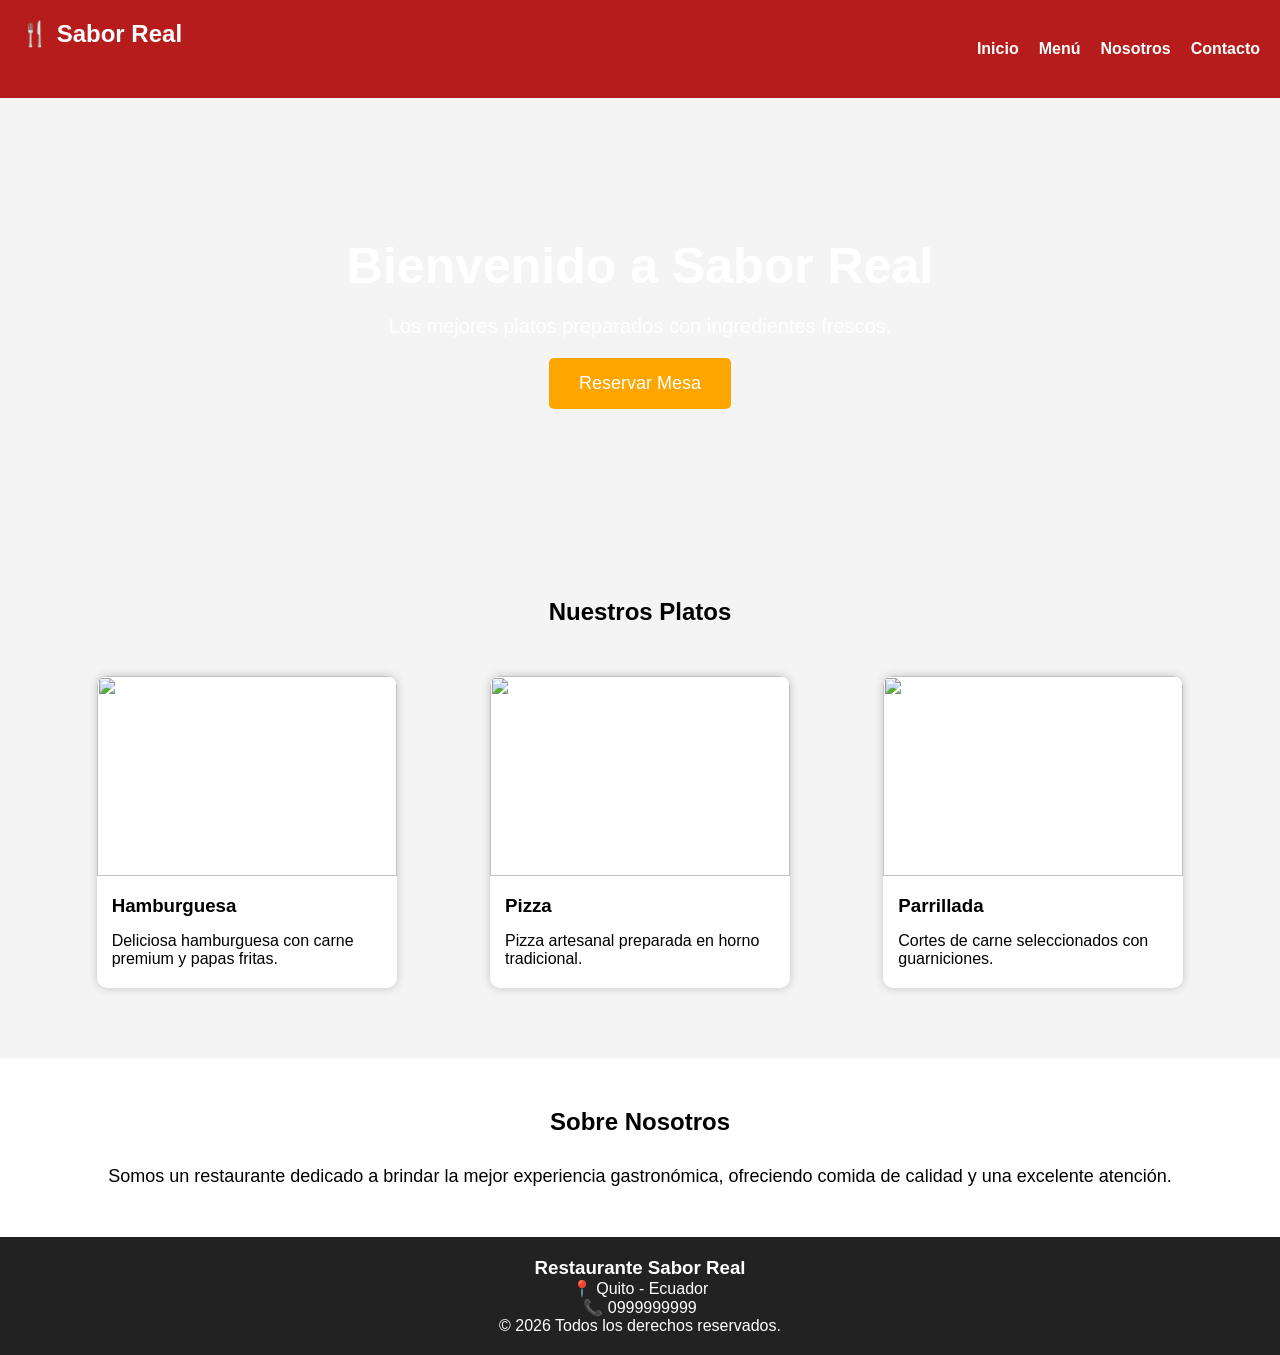
==== pagina.html @ 79937e65 "first commit" ====
<!DOCTYPE html>
<html lang="es">
<head>
<meta charset="UTF-8">
<meta name="viewport" content="width=device-width, initial-scale=1.0">
<title>Restaurante Sabor Real</title>

<style>
*{
    margin:0;
    padding:0;
    box-sizing:border-box;
    font-family:Arial, Helvetica, sans-serif;
}

body{
    background:#f4f4f4;
}

header{
    background:#b71c1c;
    color:white;
    padding:20px;
    display:flex;
    justify-content:space-between;
    align-items:center;
}

header ul{
    list-style:none;
    display:flex;
}

header li{
    margin-left:20px;
}

header a{
    color:white;
    text-decoration:none;
    font-weight:bold;
}

.hero{
    background:url("https://images.unsplash.com/photo-1517248135467-4c7edcad34c4?w=1200") center/cover;
    height:450px;
    display:flex;
    justify-content:center;
    align-items:center;
    color:white;
    text-align:center;
}

.hero h1{
    font-size:50px;
}

.hero p{
    margin:20px;
    font-size:20px;
}

.hero button{
    padding:15px 30px;
    background:orange;
    border:none;
    color:white;
    font-size:18px;
    cursor:pointer;
    border-radius:5px;
}

section{
    padding:50px;
}

h2{
    text-align:center;
    margin-bottom:30px;
}

.platos{
    display:flex;
    justify-content:space-around;
    flex-wrap:wrap;
}

.card{
    width:300px;
    background:white;
    border-radius:10px;
    box-shadow:0 0 10px rgba(0,0,0,.2);
    overflow:hidden;
    margin:20px;
}

.card img{
    width:100%;
    height:200px;
    object-fit:cover;
}

.card h3{
    padding:15px;
}

.card p{
    padding:0 15px 20px;
}

footer{
    background:#222;
    color:white;
    text-align:center;
    padding:20px;
}
</style>

</head>
<body>

<header>

<h2>🍴 Sabor Real</h2>

<ul>
<li><a href="#">Inicio</a></li>
<li><a href="#">Menú</a></li>
<li><a href="#">Nosotros</a></li>
<li><a href="#">Contacto</a></li>
</ul>

</header>

<div class="hero">

<div>
<h1>Bienvenido a Sabor Real</h1>

<p>Los mejores platos preparados con ingredientes frescos.</p>

<button>Reservar Mesa</button>

</div>

</div>

<section>

<h2>Nuestros Platos</h2>

<div class="platos">

<div class="card">
<img src="https://images.unsplash.com/photo-1568901346375-23c9450c58cd?w=600">
<h3>Hamburguesa</h3>
<p>Deliciosa hamburguesa con carne premium y papas fritas.</p>
</div>

<div class="card">
<img src="https://images.unsplash.com/photo-1513104890138-7c749659a591?w=600">
<h3>Pizza</h3>
<p>Pizza artesanal preparada en horno tradicional.</p>
</div>

<div class="card">
<img src="https://images.unsplash.com/photo-1544025162-d76694265947?w=600">
<h3>Parrillada</h3>
<p>Cortes de carne seleccionados con guarniciones.</p>
</div>

</div>

</section>

<section style="background:white;">

<h2>Sobre Nosotros</h2>

<p style="text-align:center;font-size:18px;">
Somos un restaurante dedicado a brindar la mejor experiencia gastronómica,
ofreciendo comida de calidad y una excelente atención.
</p>

</section>

<footer>

<h3>Restaurante Sabor Real</h3>

<p>📍 Quito - Ecuador</p>

<p>📞 0999999999</p>

<p>© 2026 Todos los derechos reservados.</p>

</footer>

</body>
</html>
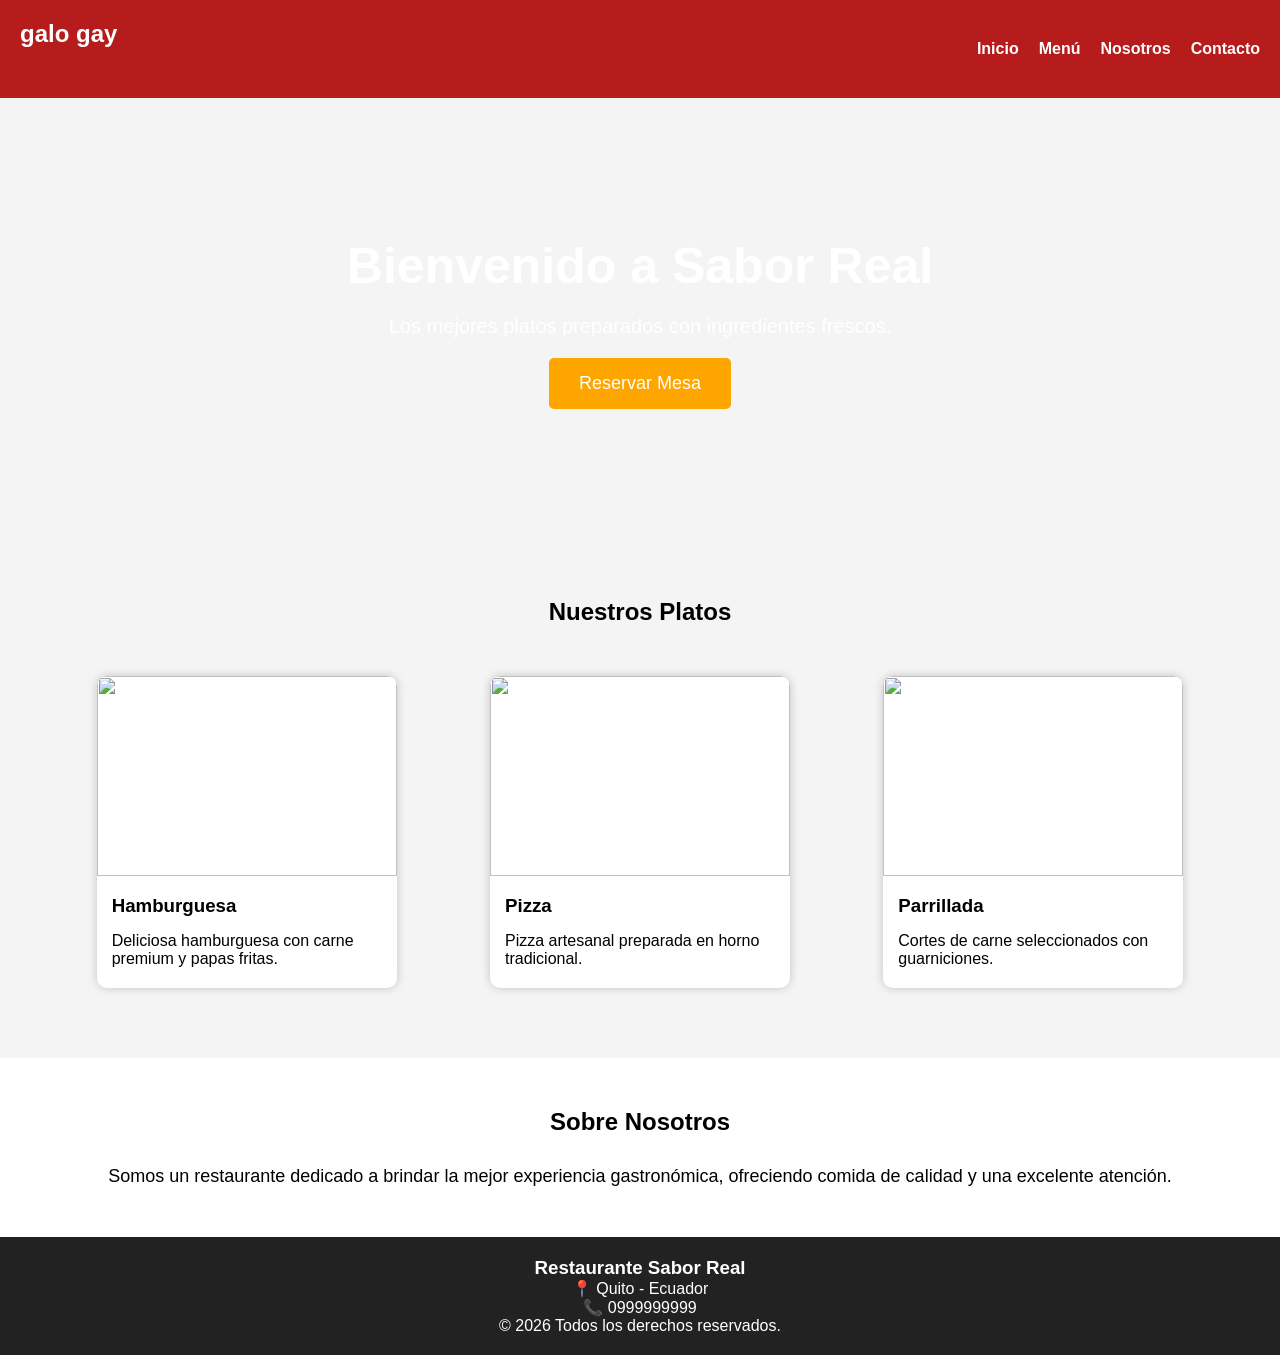
==== commit eb2ecd4e: "commit 7" ====
--- a/pagina.html
+++ b/pagina.html
@@ -3,7 +3,7 @@
 <head>
 <meta charset="UTF-8">
 <meta name="viewport" content="width=device-width, initial-scale=1.0">
-<title>Restaurante Sabor Real</title>
+<title>Hola muchacho</title>
 
 <style>
 *{
@@ -121,7 +121,7 @@
 
 <header>
 
-<h2>🍴 Sabor Real</h2>
+<h2>galo gay</h2>
 
 <ul>
 <li><a href="#">Inicio</a></li>
